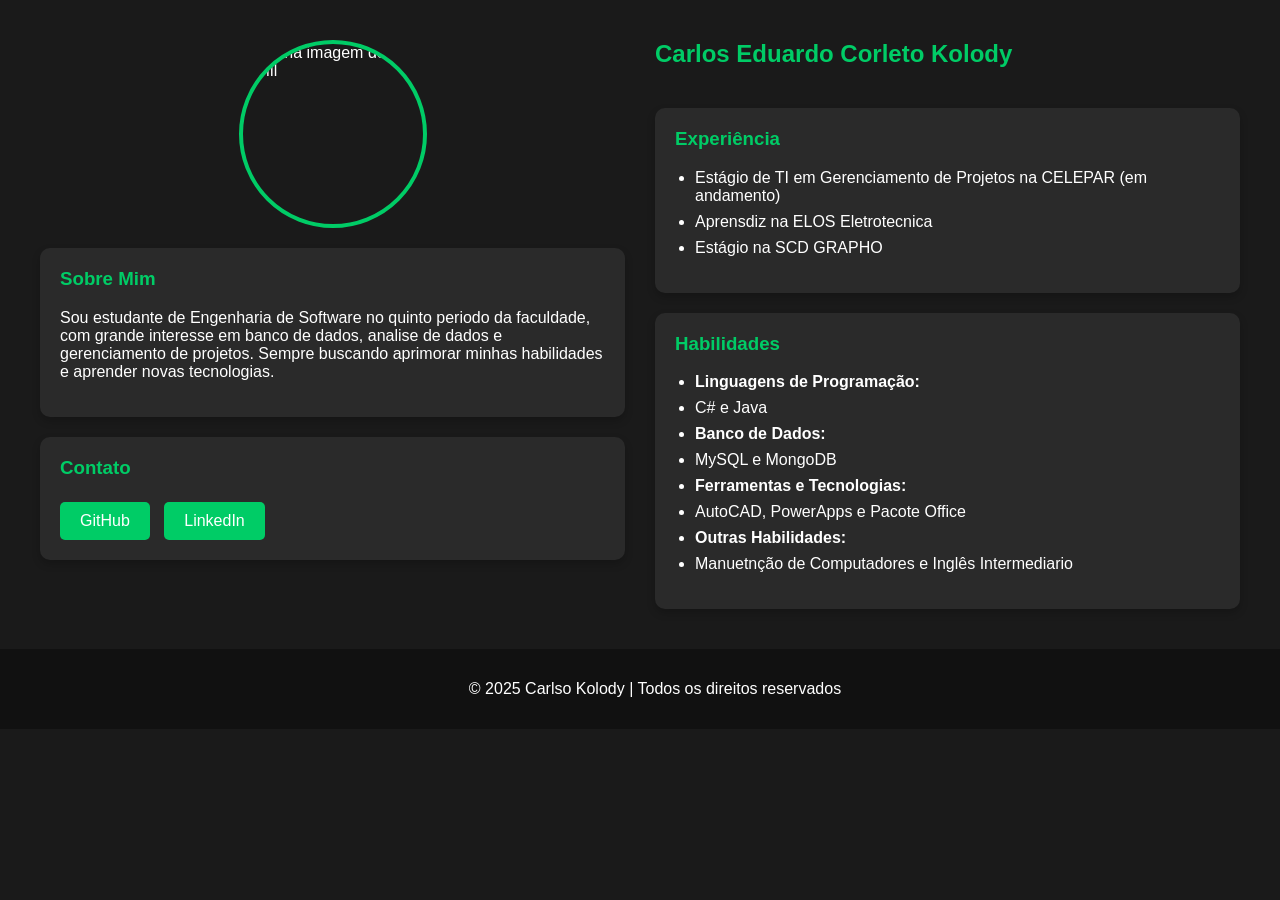
==== Portifolio.html @ 20b77467 "first commit" ====
<!DOCTYPE html>
<html lang="pt-BR">
<head>
    <meta charset="UTF-8">
    <meta name="viewport" content="width=device-width, initial-scale=1.0">
    <title>Meu Portfólio</title>
    <link rel="stylesheet" href="style.css">
</head>
<body>
   
    <main class="main-grid">
        <div class="left-column">
            <img src="Eu mesmo.jpg" alt="Minha imagem de perfil" class="profile-img">
            <section>
                <h3>Sobre Mim</h3>
                <p>Sou estudante de Engenharia de Software no quinto periodo da faculdade, com grande interesse em banco de dados, analise de dados e gerenciamento de projetos. Sempre buscando aprimorar minhas habilidades e aprender novas tecnologias.</p>
            </section>
            <section>
                <h3>Contato</h3>
                <div class="links">
                    <a href="https://github.com/Carlos-Kolody" target="_blank">GitHub</a>
                    <a href="https://www.linkedin.com/in/carloskolody/" target="_blank">LinkedIn</a>
                </div>
            </section>
        </div>
        <div class="right-column">
            <h2>Carlos Eduardo Corleto Kolody</strong></h2>
            <section>
                <h3>Experiência</h3>
                <ul>
                    <li>Estágio de TI em Gerenciamento de Projetos na CELEPAR (em andamento)</li>
                    <li>Aprensdiz na ELOS Eletrotecnica</li>
                    <li>Estágio na SCD GRAPHO</li>
                </ul>
            </section>
            <section>
                <h3>Habilidades</h3>
                <ul>
                    <li><strong>Linguagens de Programação:</strong></li>
                    <li>C# e Java</li>
                    <li><strong>Banco de Dados:</strong></li>
                    <li>MySQL e MongoDB</li>
                    <li><strong>Ferramentas e Tecnologias:</strong></li>
                    <li>AutoCAD, PowerApps e Pacote Office</li>
                    <li><strong>Outras Habilidades:</strong></li>
                    <li>Manuetnção de Computadores e Inglês Intermediario</li>
                </ul>
            </section>
        </div>
    </main>
    <footer>
        <p>&copy; 2025 Carlso Kolody | Todos os direitos reservados</p>
    </footer>
</body>
</html>
---- style.css ----
body {
    margin: 0;
    font-family: 'Poppins', sans-serif;
    background-color: #1a1a1a;
    color: #fff;
}

header {
    background-color: #1a1a1a;
    color: white;
    padding: 10px 0;
    text-align: center;
    font-size: 5px 0;
    font-weight: bold;
}

.main-grid {
    display: grid;
    grid-template-columns: 1fr 1fr;
    gap: 30px;
    padding: 40px;
    max-width: 1200px;
    margin: 0 auto;
    align-items: start;
}

.left-column, .right-column {
    display: flex;
    flex-direction: column;
    gap: 20px;
}

.profile-img {
    width: 180px;
    height: 180px;
    border-radius: 50%;
    object-fit: cover;
    object-position: center top; 
    border: 4px solid #00cc66;
    margin: 0 auto;
}


section {
    background: #2a2a2a;
    padding: 20px;
    border-radius: 10px;
    box-shadow: 0px 4px 8px rgba(0, 0, 0, 0.2);
    text-align: left;
}

h2, h3 {
    color: #00cc66;
    margin-top: 0;
}

ul {
    padding-left: 20px;
}

ul li {
    margin-bottom: 8px;
}

.links a {
    display: inline-block;
    margin: 5px 10px 0 0;
    padding: 10px 20px;
    background-color: #00cc66;
    color: white;
    text-decoration: none;
    border-radius: 5px;
    transition: background-color 0.3s;
}

.links a:hover {
    background-color: #00cc66;
}

footer {
    background-color: #111;
    color: white;
    padding: 15px;
    text-align: center;
    width: 100%;
}

.tabs {
    background-color: #2a2a2a;
    padding: 20px;
    border-radius: 10px;
    box-shadow: 0 4px 8px rgba(0, 0, 0, 0.3);
    margin-bottom: 30px;
}

.tab-buttons {
    display: flex;
    justify-content: center;
    flex-wrap: wrap;
    margin-bottom: 20px;
}

.tab-btn {
    background-color: #c00000;
    color: white;
    border: none;
    padding: 10px 20px;
    margin: 5px;
    border-radius: 5px;
    cursor: pointer;
    font-weight: bold;
    transition: background-color 0.3s;
}

.tab-btn:hover,
.tab-btn.active {
    background-color: #ff3333;
}

.tab-content {
    display: none;
}

.tab-content.active {
    display: block;
}
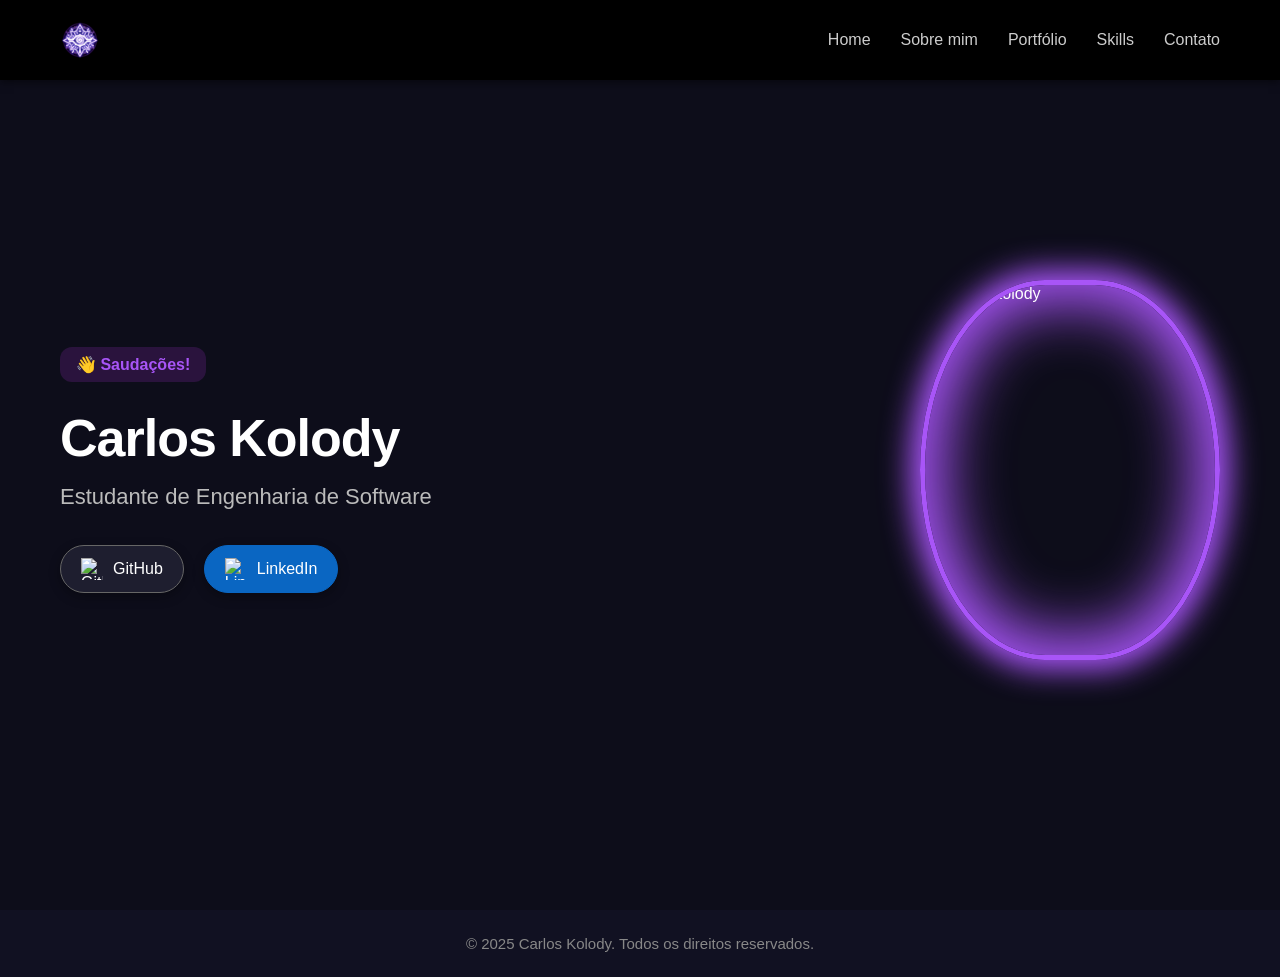
==== commit d2ae92f5: "Add files via upload" ====
--- a/Portifolio.html
+++ b/Portifolio.html
@@ -1,55 +1,53 @@
-<!DOCTYPE html>
-<html lang="pt-BR">
-<head>
-    <meta charset="UTF-8">
-    <meta name="viewport" content="width=device-width, initial-scale=1.0">
-    <title>Meu Portfólio</title>
-    <link rel="stylesheet" href="style.css">
-</head>
-<body>
-   
-    <main class="main-grid">
-        <div class="left-column">
-            <img src="Eu mesmo.jpg" alt="Minha imagem de perfil" class="profile-img">
-            <section>
-                <h3>Sobre Mim</h3>
-                <p>Sou estudante de Engenharia de Software no quinto periodo da faculdade, com grande interesse em banco de dados, analise de dados e gerenciamento de projetos. Sempre buscando aprimorar minhas habilidades e aprender novas tecnologias.</p>
-            </section>
-            <section>
-                <h3>Contato</h3>
-                <div class="links">
-                    <a href="https://github.com/Carlos-Kolody" target="_blank">GitHub</a>
-                    <a href="https://www.linkedin.com/in/carloskolody/" target="_blank">LinkedIn</a>
-                </div>
-            </section>
-        </div>
-        <div class="right-column">
-            <h2>Carlos Eduardo Corleto Kolody</strong></h2>
-            <section>
-                <h3>Experiência</h3>
-                <ul>
-                    <li>Estágio de TI em Gerenciamento de Projetos na CELEPAR (em andamento)</li>
-                    <li>Aprensdiz na ELOS Eletrotecnica</li>
-                    <li>Estágio na SCD GRAPHO</li>
-                </ul>
-            </section>
-            <section>
-                <h3>Habilidades</h3>
-                <ul>
-                    <li><strong>Linguagens de Programação:</strong></li>
-                    <li>C# e Java</li>
-                    <li><strong>Banco de Dados:</strong></li>
-                    <li>MySQL e MongoDB</li>
-                    <li><strong>Ferramentas e Tecnologias:</strong></li>
-                    <li>AutoCAD, PowerApps e Pacote Office</li>
-                    <li><strong>Outras Habilidades:</strong></li>
-                    <li>Manuetnção de Computadores e Inglês Intermediario</li>
-                </ul>
-            </section>
-        </div>
-    </main>
-    <footer>
-        <p>&copy; 2025 Carlso Kolody | Todos os direitos reservados</p>
-    </footer>
-</body>
-</html>+<!DOCTYPE html>
+<html lang="pt-BR">
+<head>
+  <meta charset="UTF-8" />
+  <meta name="viewport" content="width=device-width, initial-scale=1.0"/>
+  <title>Carlos Kolody - Portfólio</title>
+  <link rel="stylesheet" href="style.css" />
+</head>
+<body>
+  <header class="navbar">
+    <div class="logo">
+      <img src="Eremita.jpg" alt="Logo de Carlos Kolody" class="logo-img" />
+    </div>
+    <nav>
+      <ul class="nav-links">
+        <li><a href="#">Home</a></li>
+        <li><a href="#">Sobre mim</a></li>
+        <li><a href="#">Portfólio</a></li>
+        <li><a href="#">Skills</a></li>
+        <li><a href="#">Contato</a></li>
+      </ul>
+    </nav>
+  </header>
+  
+
+  <main class="container">
+    <section class="intro">
+      <div class="text-content">
+        <span class="badge">👋 Saudações!</span>
+        <h1 class="name">Carlos Kolody</h1>
+        <p class="role">Estudante de Engenharia de Software</p>
+        <div class="socials">
+          <a href="https://github.com/Carlos-Kolody" target="_blank" class="social-btn github">
+            <img src="https://cdn.jsdelivr.net/gh/devicons/devicon/icons/github/github-original.svg" alt="GitHub" />
+            GitHub
+          </a>
+          <a href="https://linkedin.com/in/carloskolody" target="_blank" class="social-btn linkedin">
+            <img src="https://cdn.jsdelivr.net/gh/devicons/devicon/icons/linkedin/linkedin-original.svg" alt="LinkedIn" />
+            LinkedIn
+          </a>
+        </div>
+      </div>
+      <div class="image-content">
+        <img src="Eu mesmo.jpg" alt="Carlos Kolody" class="profile-pic" />
+      </div>
+    </section>
+  </main>
+
+  <footer class="footer">
+    <p>&copy; 2025 Carlos Kolody. Todos os direitos reservados.</p>
+  </footer>
+</body>
+</html>
--- a/style.css
+++ b/style.css
@@ -1,126 +1,177 @@
-body {
-    margin: 0;
-    font-family: 'Poppins', sans-serif;
-    background-color: #1a1a1a;
-    color: #fff;
-}
-
-header {
-    background-color: #1a1a1a;
-    color: white;
-    padding: 10px 0;
-    text-align: center;
-    font-size: 5px 0;
-    font-weight: bold;
-}
-
-.main-grid {
-    display: grid;
-    grid-template-columns: 1fr 1fr;
-    gap: 30px;
-    padding: 40px;
-    max-width: 1200px;
-    margin: 0 auto;
-    align-items: start;
-}
-
-.left-column, .right-column {
-    display: flex;
-    flex-direction: column;
-    gap: 20px;
-}
-
-.profile-img {
-    width: 180px;
-    height: 180px;
-    border-radius: 50%;
-    object-fit: cover;
-    object-position: center top; 
-    border: 4px solid #00cc66;
-    margin: 0 auto;
-}
-
-
-section {
-    background: #2a2a2a;
-    padding: 20px;
-    border-radius: 10px;
-    box-shadow: 0px 4px 8px rgba(0, 0, 0, 0.2);
-    text-align: left;
-}
-
-h2, h3 {
-    color: #00cc66;
-    margin-top: 0;
-}
-
-ul {
-    padding-left: 20px;
-}
-
-ul li {
-    margin-bottom: 8px;
-}
-
-.links a {
-    display: inline-block;
-    margin: 5px 10px 0 0;
-    padding: 10px 20px;
-    background-color: #00cc66;
-    color: white;
-    text-decoration: none;
-    border-radius: 5px;
-    transition: background-color 0.3s;
-}
-
-.links a:hover {
-    background-color: #00cc66;
-}
-
-footer {
-    background-color: #111;
-    color: white;
-    padding: 15px;
-    text-align: center;
-    width: 100%;
-}
-
-.tabs {
-    background-color: #2a2a2a;
-    padding: 20px;
-    border-radius: 10px;
-    box-shadow: 0 4px 8px rgba(0, 0, 0, 0.3);
-    margin-bottom: 30px;
-}
-
-.tab-buttons {
-    display: flex;
-    justify-content: center;
-    flex-wrap: wrap;
-    margin-bottom: 20px;
-}
-
-.tab-btn {
-    background-color: #c00000;
-    color: white;
-    border: none;
-    padding: 10px 20px;
-    margin: 5px;
-    border-radius: 5px;
-    cursor: pointer;
-    font-weight: bold;
-    transition: background-color 0.3s;
-}
-
-.tab-btn:hover,
-.tab-btn.active {
-    background-color: #ff3333;
-}
-
-.tab-content {
-    display: none;
-}
-
-.tab-content.active {
-    display: block;
+/* Reset */
+* {
+  margin: 0;
+  padding: 0;
+  box-sizing: border-box;
+}
+
+body {
+  background-color: #0d0d1a;
+  color: #ffffff;
+  font-family: 'Segoe UI', Tahoma, Geneva, Verdana, sans-serif;
+}
+
+/* Navbar */
+.navbar {
+  display: flex;
+  justify-content: space-between;
+  align-items: center;
+  padding: 20px 60px;
+  background-color: #000000;
+  box-shadow: 0 2px 8px rgba(0, 0, 0, 0.5);
+}
+
+.logo {
+  display: flex;
+  align-items: center;
+  height: 40px;
+}
+
+.logo img.logo-img {
+  height: 100%;
+  width: auto;
+  transition: transform 0.3s ease;
+}
+
+.logo img.logo-img:hover {
+  transform: scale(1.1);
+}
+
+.nav-links {
+  list-style: none;
+  display: flex;
+  gap: 30px;
+}
+
+.nav-links a {
+  color: #ccc;
+  text-decoration: none;
+  transition: color 0.3s;
+}
+
+.nav-links a:hover {
+  color: #a855f7;
+}
+
+/* Main container */
+.container {
+  display: flex;
+  justify-content: center;
+  align-items: center;
+  min-height: calc(100vh - 120px);
+  padding: 100px 60px;
+}
+
+.intro {
+  display: flex;
+  align-items: center;
+  justify-content: space-between;
+  gap: 80px;
+  flex-wrap: wrap;
+  width: 100%;
+  max-width: 1200px;
+}
+
+/* Text section */
+.text-content {
+  max-width: 600px;
+  flex: 1;
+}
+
+.badge {
+  background-color: #2a133d;
+  color: #a855f7;
+  padding: 8px 16px;
+  border-radius: 12px;
+  font-size: 16px;
+  display: inline-block;
+  margin-bottom: 25px;
+  font-weight: 600;
+}
+
+.name {
+  font-size: 52px;
+  font-weight: 800;
+  margin-bottom: 15px;
+  letter-spacing: -1px;
+  line-height: 1.2;
+}
+
+.role {
+  font-size: 22px;
+  color: #bbb;
+  margin-bottom: 35px;
+}
+
+.socials {
+  display: flex;
+  gap: 20px;
+  flex-wrap: wrap;
+}
+
+.social-btn {
+  display: flex;
+  align-items: center;
+  gap: 10px;
+  padding: 12px 20px;
+  border-radius: 30px;
+  text-decoration: none;
+  color: #fff;
+  font-weight: 500;
+  transition: background 0.3s, transform 0.2s;
+  font-size: 16px;
+  box-shadow: 0 4px 12px rgba(0, 0, 0, 0.3);
+}
+
+.social-btn img {
+  width: 22px;
+  height: 22px;
+}
+
+.github {
+  background-color: #1e1e2f;
+  border: 1px solid #666;
+}
+
+.linkedin {
+  background-color: #0a66c2;
+  border: 1px solid #0a66c2;
+}
+
+.social-btn:hover {
+  transform: translateY(-3px);
+  opacity: 0.9;
+}
+
+/* Imagem */
+.image-content {
+  flex: 0 0 auto;
+  display: flex;
+  justify-content: center;
+  align-items: center;
+}
+
+.profile-pic {
+  width: 300px;
+  height: 380px;
+  object-fit: cover;
+  object-position: center;
+  border-radius: 50% 50% / 60% 60%;
+  border: 5px solid #a855f7;
+  box-shadow: 0 0 30px 10px #a855f7, 0 0 60px 20px #a855f7 inset;
+  transition: transform 0.4s ease;
+}
+
+.profile-pic:hover {
+  transform: scale(1.05);
+}
+
+/* Footer */
+.footer {
+  text-align: center;
+  padding: 25px;
+  background-color: #111122;
+  color: #888;
+  font-size: 15px;
+  margin-top: 50px;
 }
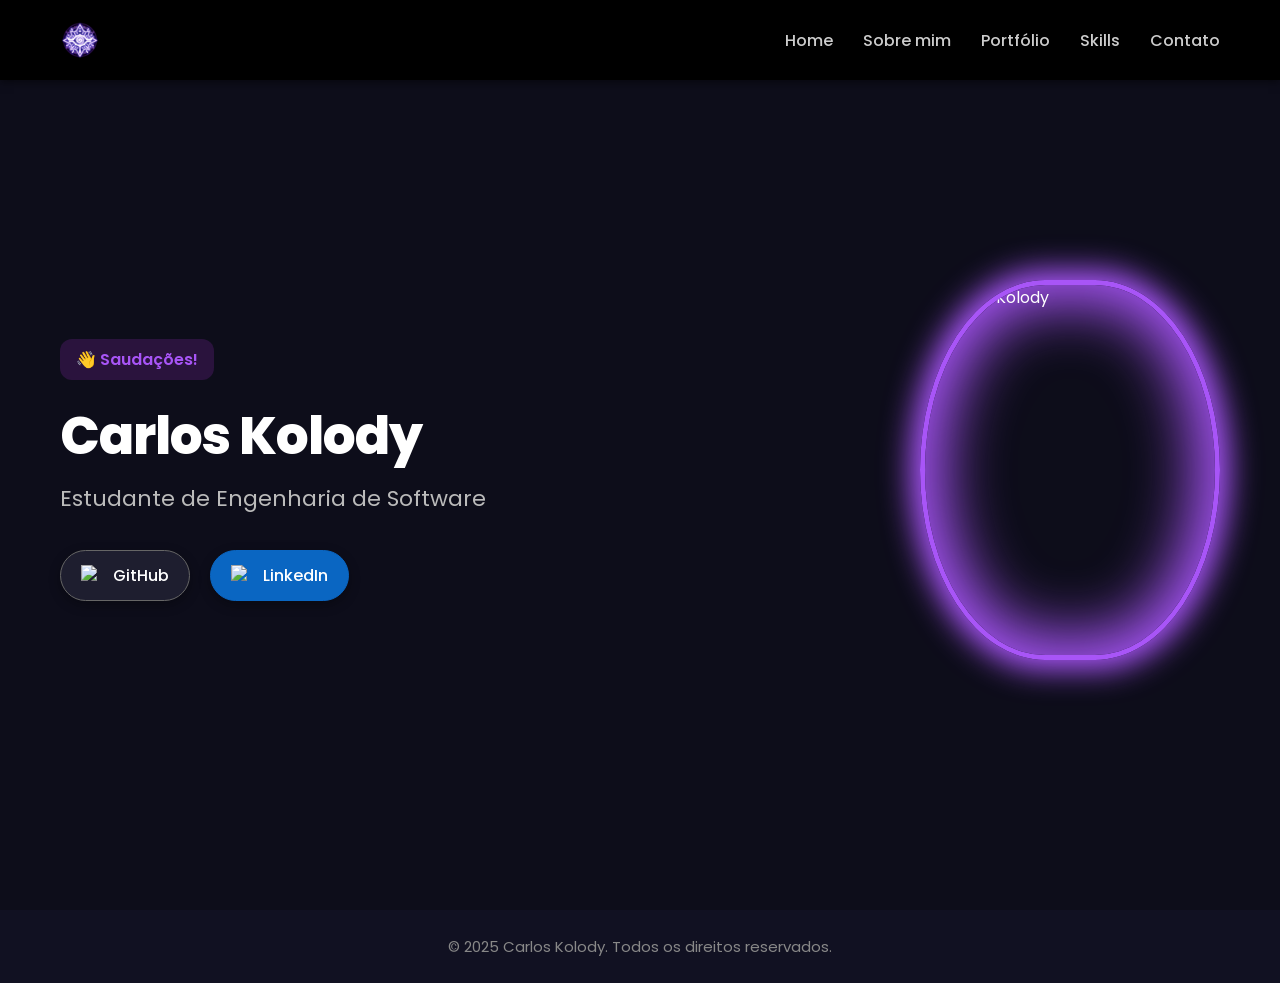
==== commit 721bc91c: "Add files via upload" ====
--- a/Portifolio.html
+++ b/Portifolio.html
@@ -2,9 +2,10 @@
 <html lang="pt-BR">
 <head>
   <meta charset="UTF-8" />
-  <meta name="viewport" content="width=device-width, initial-scale=1.0"/>
+  <meta name="viewport" content="width=device-width, initial-scale=1.0" />
   <title>Carlos Kolody - Portfólio</title>
   <link rel="stylesheet" href="style.css" />
+  <link href="https://fonts.googleapis.com/css2?family=Poppins&display=swap" rel="stylesheet">
 </head>
 <body>
   <header class="navbar">
@@ -22,7 +23,6 @@
     </nav>
   </header>
   
-
   <main class="container">
     <section class="intro">
       <div class="text-content">
--- a/style.css
+++ b/style.css
@@ -8,7 +8,7 @@
 body {
   background-color: #0d0d1a;
   color: #ffffff;
-  font-family: 'Segoe UI', Tahoma, Geneva, Verdana, sans-serif;
+  font-family: 'Poppins', 'Segoe UI', Tahoma, Geneva, Verdana, sans-serif;
 }
 
 /* Navbar */
@@ -47,6 +47,7 @@
   color: #ccc;
   text-decoration: none;
   transition: color 0.3s;
+  font-weight: 500;
 }
 
 .nav-links a:hover {
@@ -174,4 +175,4 @@
   color: #888;
   font-size: 15px;
   margin-top: 50px;
-}+}
